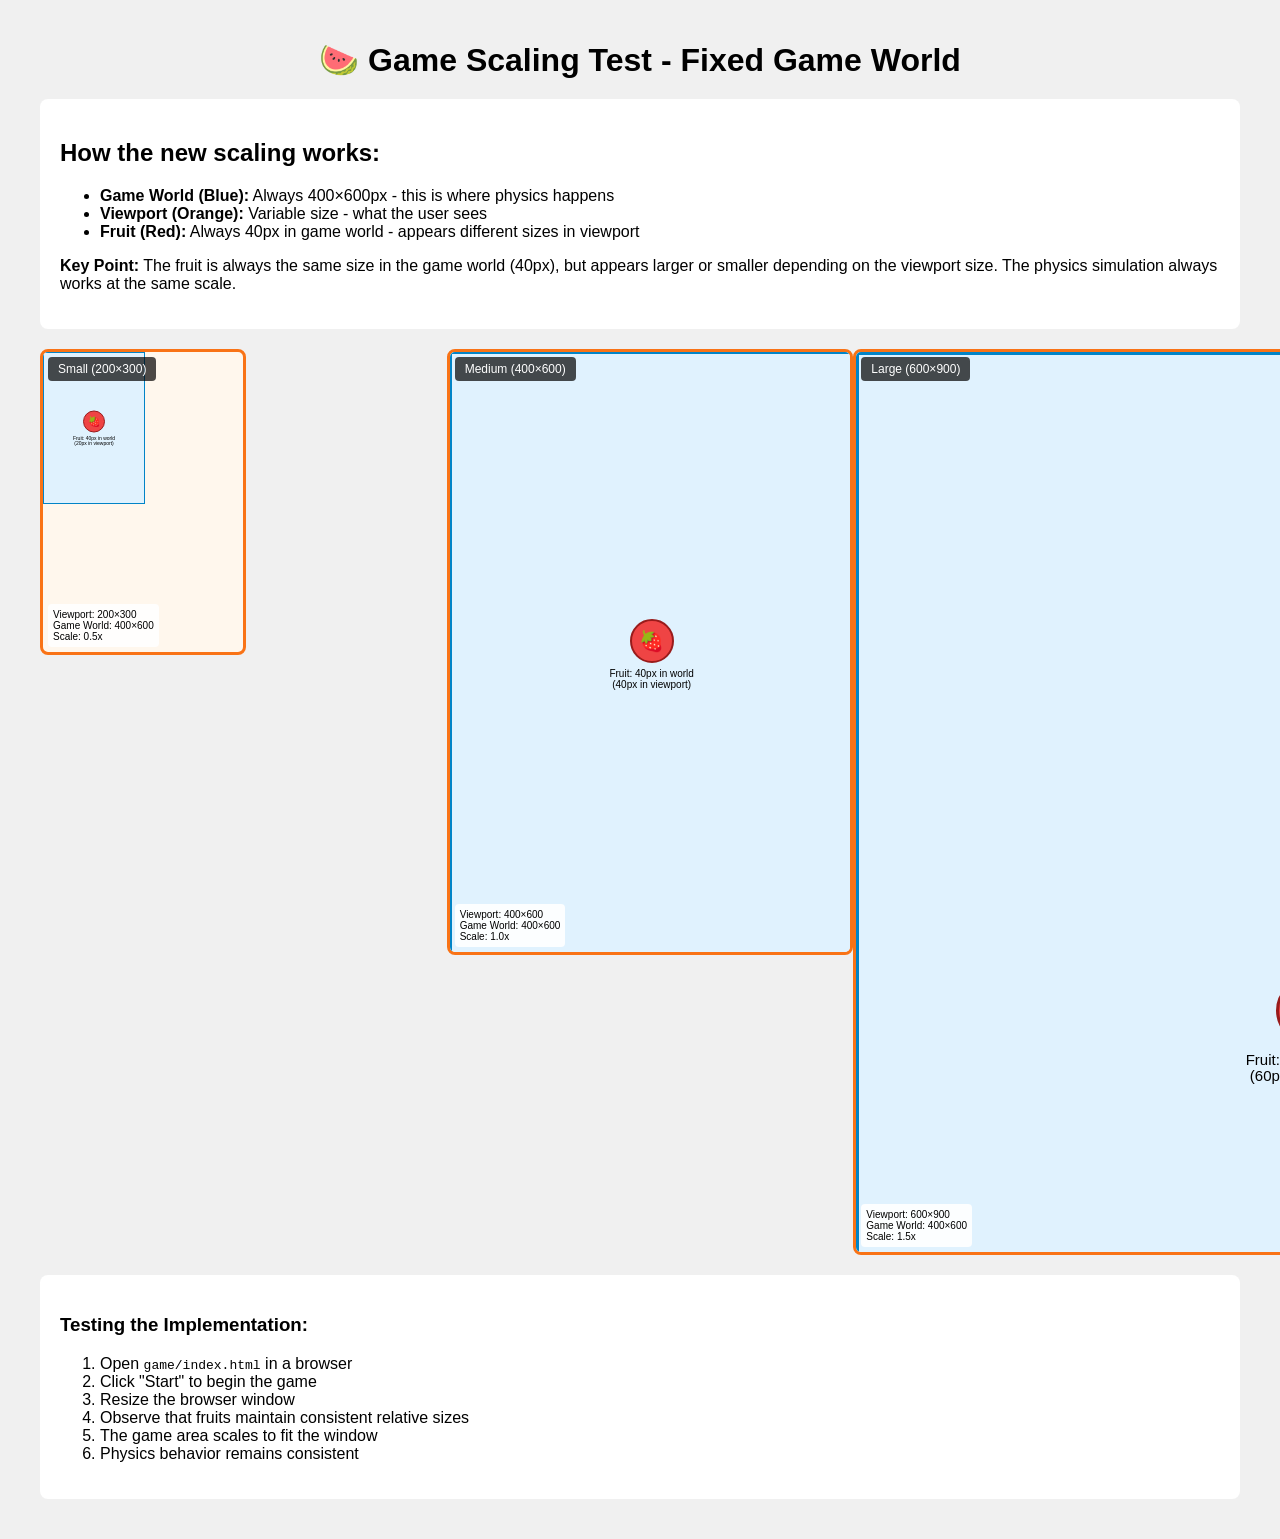
==== scaling_test.html @ 6d234cc1 "Add visual scaling test demonstration Co-authored-by: miklbg <83478419+miklbg@users.noreply.github.c" ====
<!DOCTYPE html>
<html lang="en">
<head>
    <meta charset="UTF-8">
    <meta name="viewport" content="width=device-width, initial-scale=1.0">
    <title>Scaling Test - Fruit Merge Game</title>
    <style>
        body {
            margin: 0;
            padding: 20px;
            font-family: Arial, sans-serif;
            background: #f0f0f0;
        }
        .container {
            max-width: 1200px;
            margin: 0 auto;
        }
        h1 {
            text-align: center;
            margin-bottom: 20px;
        }
        .explanation {
            background: white;
            padding: 20px;
            border-radius: 8px;
            margin-bottom: 20px;
        }
        .test-area {
            display: grid;
            grid-template-columns: repeat(auto-fit, minmax(200px, 1fr));
            gap: 20px;
            margin-top: 20px;
        }
        .viewport {
            background: #fff7ed;
            border: 3px solid #f97316;
            border-radius: 8px;
            position: relative;
            overflow: hidden;
        }
        .viewport-label {
            position: absolute;
            top: 5px;
            left: 5px;
            background: rgba(0,0,0,0.7);
            color: white;
            padding: 5px 10px;
            border-radius: 4px;
            font-size: 12px;
            z-index: 10;
        }
        .game-world {
            background: #e0f2fe;
            border: 2px solid #0284c7;
            position: absolute;
            display: flex;
            align-items: center;
            justify-content: center;
            flex-direction: column;
        }
        .fruit {
            width: 40px;
            height: 40px;
            background: #ef4444;
            border-radius: 50%;
            border: 2px solid #991b1b;
            display: flex;
            align-items: center;
            justify-content: center;
            color: white;
            font-weight: bold;
            font-size: 20px;
        }
        .info {
            font-size: 10px;
            margin-top: 5px;
            text-align: center;
        }
        .dimensions {
            background: rgba(255,255,255,0.9);
            padding: 5px;
            border-radius: 4px;
            font-size: 10px;
            position: absolute;
            bottom: 5px;
            left: 5px;
        }
    </style>
</head>
<body>
    <div class="container">
        <h1>🍉 Game Scaling Test - Fixed Game World</h1>
        
        <div class="explanation">
            <h2>How the new scaling works:</h2>
            <ul>
                <li><strong>Game World (Blue):</strong> Always 400×600px - this is where physics happens</li>
                <li><strong>Viewport (Orange):</strong> Variable size - what the user sees</li>
                <li><strong>Fruit (Red):</strong> Always 40px in game world - appears different sizes in viewport</li>
            </ul>
            <p><strong>Key Point:</strong> The fruit is always the same size in the game world (40px), but appears larger or smaller depending on the viewport size. The physics simulation always works at the same scale.</p>
        </div>

        <div class="test-area">
            <!-- Small viewport -->
            <div class="viewport" style="width: 200px; height: 300px;">
                <div class="viewport-label">Small (200×300)</div>
                <div class="game-world" style="width: 200px; height: 300px; transform: scale(0.5); transform-origin: top left;">
                    <div class="fruit">🍓</div>
                    <div class="info">Fruit: 40px in world<br>(20px in viewport)</div>
                </div>
                <div class="dimensions">
                    Viewport: 200×300<br>
                    Game World: 400×600<br>
                    Scale: 0.5x
                </div>
            </div>

            <!-- Medium viewport -->
            <div class="viewport" style="width: 400px; height: 600px;">
                <div class="viewport-label">Medium (400×600)</div>
                <div class="game-world" style="width: 400px; height: 600px;">
                    <div class="fruit">🍓</div>
                    <div class="info">Fruit: 40px in world<br>(40px in viewport)</div>
                </div>
                <div class="dimensions">
                    Viewport: 400×600<br>
                    Game World: 400×600<br>
                    Scale: 1.0x
                </div>
            </div>

            <!-- Large viewport -->
            <div class="viewport" style="width: 600px; height: 900px;">
                <div class="viewport-label">Large (600×900)</div>
                <div class="game-world" style="width: 600px; height: 900px; transform: scale(1.5); transform-origin: top left;">
                    <div class="fruit">🍓</div>
                    <div class="info">Fruit: 40px in world<br>(60px in viewport)</div>
                </div>
                <div class="dimensions">
                    Viewport: 600×900<br>
                    Game World: 400×600<br>
                    Scale: 1.5x
                </div>
            </div>
        </div>

        <div class="explanation" style="margin-top: 20px;">
            <h3>Testing the Implementation:</h3>
            <ol>
                <li>Open <code>game/index.html</code> in a browser</li>
                <li>Click "Start" to begin the game</li>
                <li>Resize the browser window</li>
                <li>Observe that fruits maintain consistent relative sizes</li>
                <li>The game area scales to fit the window</li>
                <li>Physics behavior remains consistent</li>
            </ol>
        </div>
    </div>

    <script>
        // Log coordinate conversion test
        const NATIVE_WIDTH = 400;
        const NATIVE_HEIGHT = 600;
        
        function testConversion(viewportWidth, viewportHeight) {
            const viewportToWorldX = (vx) => (vx / viewportWidth) * NATIVE_WIDTH;
            const worldToViewportX = (wx) => (wx / NATIVE_WIDTH) * viewportWidth;
            
            const centerViewport = viewportWidth / 2;
            const centerWorld = viewportToWorldX(centerViewport);
            const backToViewport = worldToViewportX(centerWorld);
            
            console.log(`Viewport ${viewportWidth}×${viewportHeight}:`);
            console.log(`  Center: ${centerViewport}px (viewport) → ${centerWorld}px (world) → ${backToViewport}px (viewport)`);
            console.log(`  ✓ World center is always 200px: ${centerWorld === 200}`);
        }
        
        console.log("Coordinate Conversion Tests:");
        testConversion(200, 300);
        testConversion(400, 600);
        testConversion(600, 900);
        testConversion(800, 1200);
    </script>
</body>
</html>
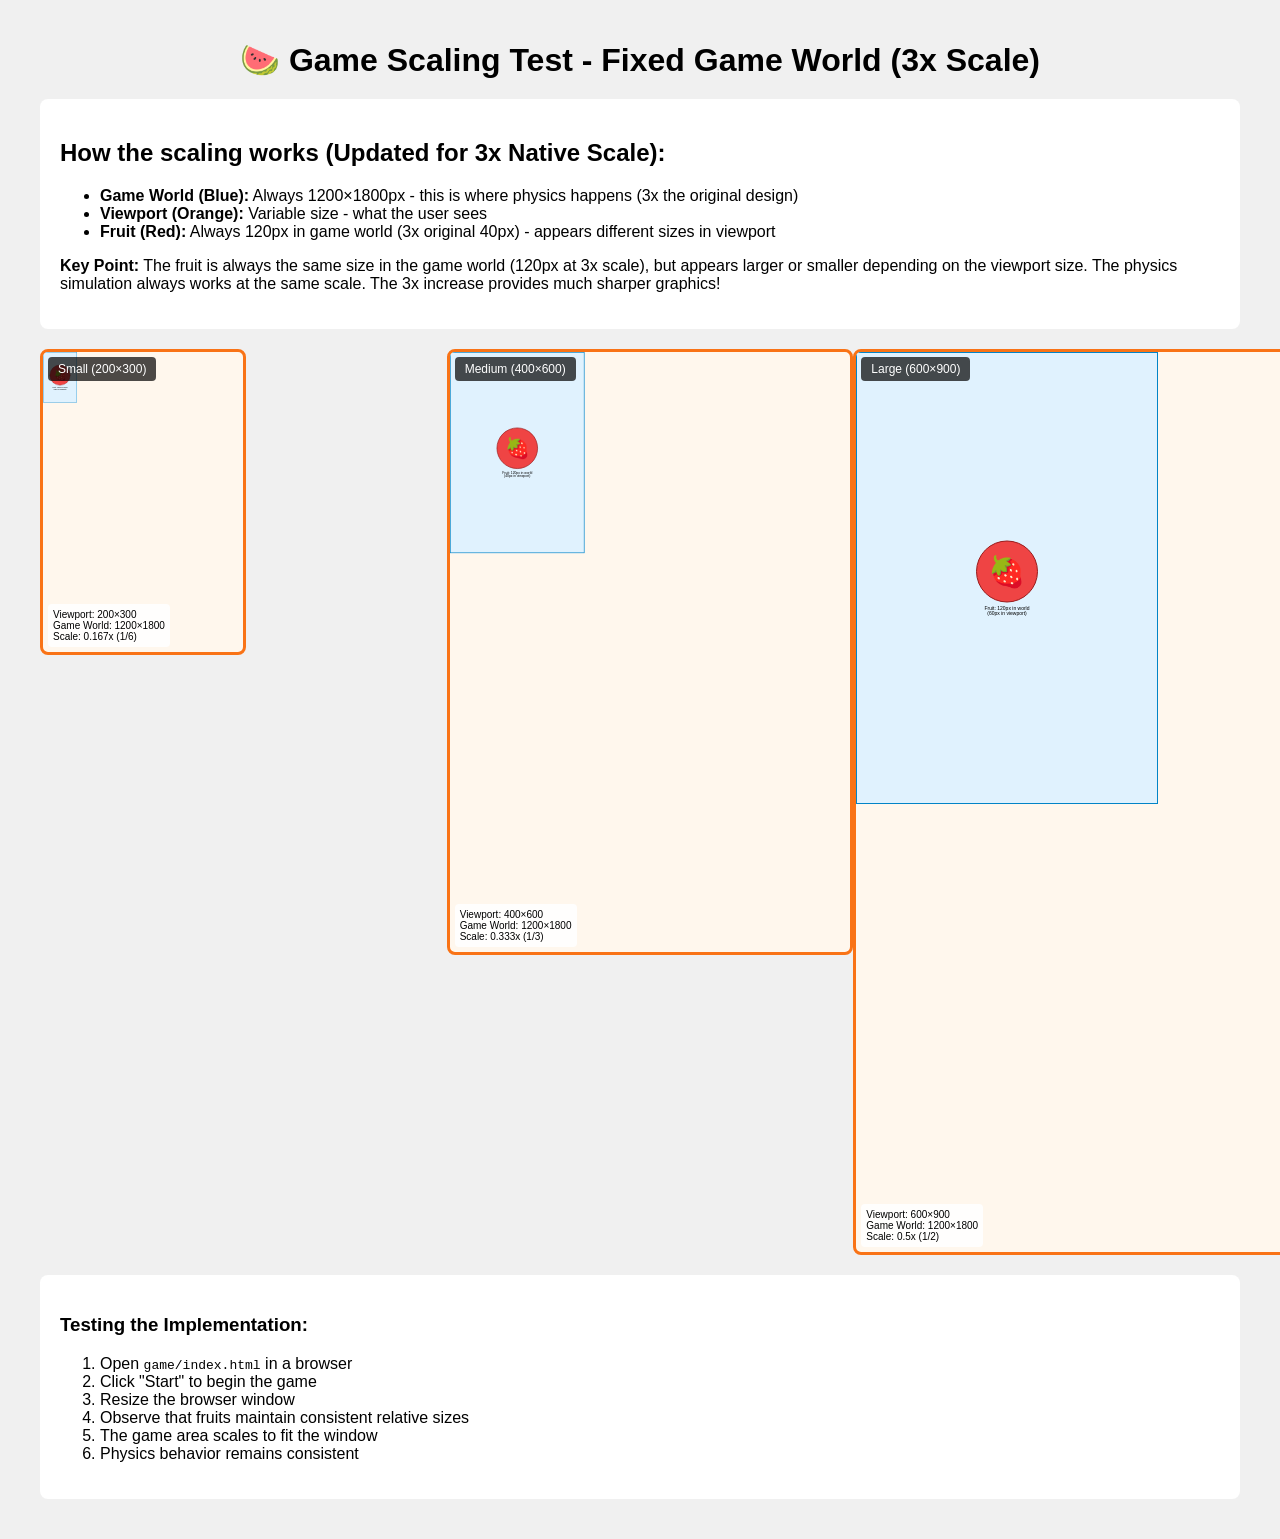
==== commit ad4c22e6: "Update scaling test page to reflect 3x native scale Co-authored-by: miklbg <83478419+miklbg@users.no" ====
--- a/scaling_test.html
+++ b/scaling_test.html
@@ -89,58 +89,58 @@
 </head>
 <body>
     <div class="container">
-        <h1>🍉 Game Scaling Test - Fixed Game World</h1>
+        <h1>🍉 Game Scaling Test - Fixed Game World (3x Scale)</h1>
         
         <div class="explanation">
-            <h2>How the new scaling works:</h2>
+            <h2>How the scaling works (Updated for 3x Native Scale):</h2>
             <ul>
-                <li><strong>Game World (Blue):</strong> Always 400×600px - this is where physics happens</li>
+                <li><strong>Game World (Blue):</strong> Always 1200×1800px - this is where physics happens (3x the original design)</li>
                 <li><strong>Viewport (Orange):</strong> Variable size - what the user sees</li>
-                <li><strong>Fruit (Red):</strong> Always 40px in game world - appears different sizes in viewport</li>
+                <li><strong>Fruit (Red):</strong> Always 120px in game world (3x original 40px) - appears different sizes in viewport</li>
             </ul>
-            <p><strong>Key Point:</strong> The fruit is always the same size in the game world (40px), but appears larger or smaller depending on the viewport size. The physics simulation always works at the same scale.</p>
+            <p><strong>Key Point:</strong> The fruit is always the same size in the game world (120px at 3x scale), but appears larger or smaller depending on the viewport size. The physics simulation always works at the same scale. The 3x increase provides much sharper graphics!</p>
         </div>
 
         <div class="test-area">
             <!-- Small viewport -->
             <div class="viewport" style="width: 200px; height: 300px;">
                 <div class="viewport-label">Small (200×300)</div>
-                <div class="game-world" style="width: 200px; height: 300px; transform: scale(0.5); transform-origin: top left;">
-                    <div class="fruit">🍓</div>
-                    <div class="info">Fruit: 40px in world<br>(20px in viewport)</div>
+                <div class="game-world" style="width: 200px; height: 300px; transform: scale(0.1667); transform-origin: top left;">
+                    <div class="fruit" style="width: 120px; height: 120px; line-height: 120px; font-size: 60px;">🍓</div>
+                    <div class="info">Fruit: 120px in world<br>(20px in viewport)</div>
                 </div>
                 <div class="dimensions">
                     Viewport: 200×300<br>
-                    Game World: 400×600<br>
-                    Scale: 0.5x
+                    Game World: 1200×1800<br>
+                    Scale: 0.167x (1/6)
                 </div>
             </div>
 
             <!-- Medium viewport -->
             <div class="viewport" style="width: 400px; height: 600px;">
                 <div class="viewport-label">Medium (400×600)</div>
-                <div class="game-world" style="width: 400px; height: 600px;">
-                    <div class="fruit">🍓</div>
-                    <div class="info">Fruit: 40px in world<br>(40px in viewport)</div>
+                <div class="game-world" style="width: 400px; height: 600px; transform: scale(0.333); transform-origin: top left;">
+                    <div class="fruit" style="width: 120px; height: 120px; line-height: 120px; font-size: 60px;">🍓</div>
+                    <div class="info">Fruit: 120px in world<br>(40px in viewport)</div>
                 </div>
                 <div class="dimensions">
                     Viewport: 400×600<br>
-                    Game World: 400×600<br>
-                    Scale: 1.0x
+                    Game World: 1200×1800<br>
+                    Scale: 0.333x (1/3)
                 </div>
             </div>
 
             <!-- Large viewport -->
             <div class="viewport" style="width: 600px; height: 900px;">
                 <div class="viewport-label">Large (600×900)</div>
-                <div class="game-world" style="width: 600px; height: 900px; transform: scale(1.5); transform-origin: top left;">
-                    <div class="fruit">🍓</div>
-                    <div class="info">Fruit: 40px in world<br>(60px in viewport)</div>
+                <div class="game-world" style="width: 600px; height: 900px; transform: scale(0.5); transform-origin: top left;">
+                    <div class="fruit" style="width: 120px; height: 120px; line-height: 120px; font-size: 60px;">🍓</div>
+                    <div class="info">Fruit: 120px in world<br>(60px in viewport)</div>
                 </div>
                 <div class="dimensions">
                     Viewport: 600×900<br>
-                    Game World: 400×600<br>
-                    Scale: 1.5x
+                    Game World: 1200×1800<br>
+                    Scale: 0.5x (1/2)
                 </div>
             </div>
         </div>
@@ -160,8 +160,8 @@
 
     <script>
         // Log coordinate conversion test
-        const NATIVE_WIDTH = 400;
-        const NATIVE_HEIGHT = 600;
+        const NATIVE_WIDTH = 1200;  // Updated to 3x scale
+        const NATIVE_HEIGHT = 1800; // Updated to 3x scale
         
         function testConversion(viewportWidth, viewportHeight) {
             const viewportToWorldX = (vx) => (vx / viewportWidth) * NATIVE_WIDTH;
@@ -173,10 +173,10 @@
             
             console.log(`Viewport ${viewportWidth}×${viewportHeight}:`);
             console.log(`  Center: ${centerViewport}px (viewport) → ${centerWorld}px (world) → ${backToViewport}px (viewport)`);
-            console.log(`  ✓ World center is always 200px: ${centerWorld === 200}`);
+            console.log(`  ✓ World center is always 600px: ${centerWorld === 600}`);
         }
         
-        console.log("Coordinate Conversion Tests:");
+        console.log("Coordinate Conversion Tests (3x Scale):");
         testConversion(200, 300);
         testConversion(400, 600);
         testConversion(600, 900);
